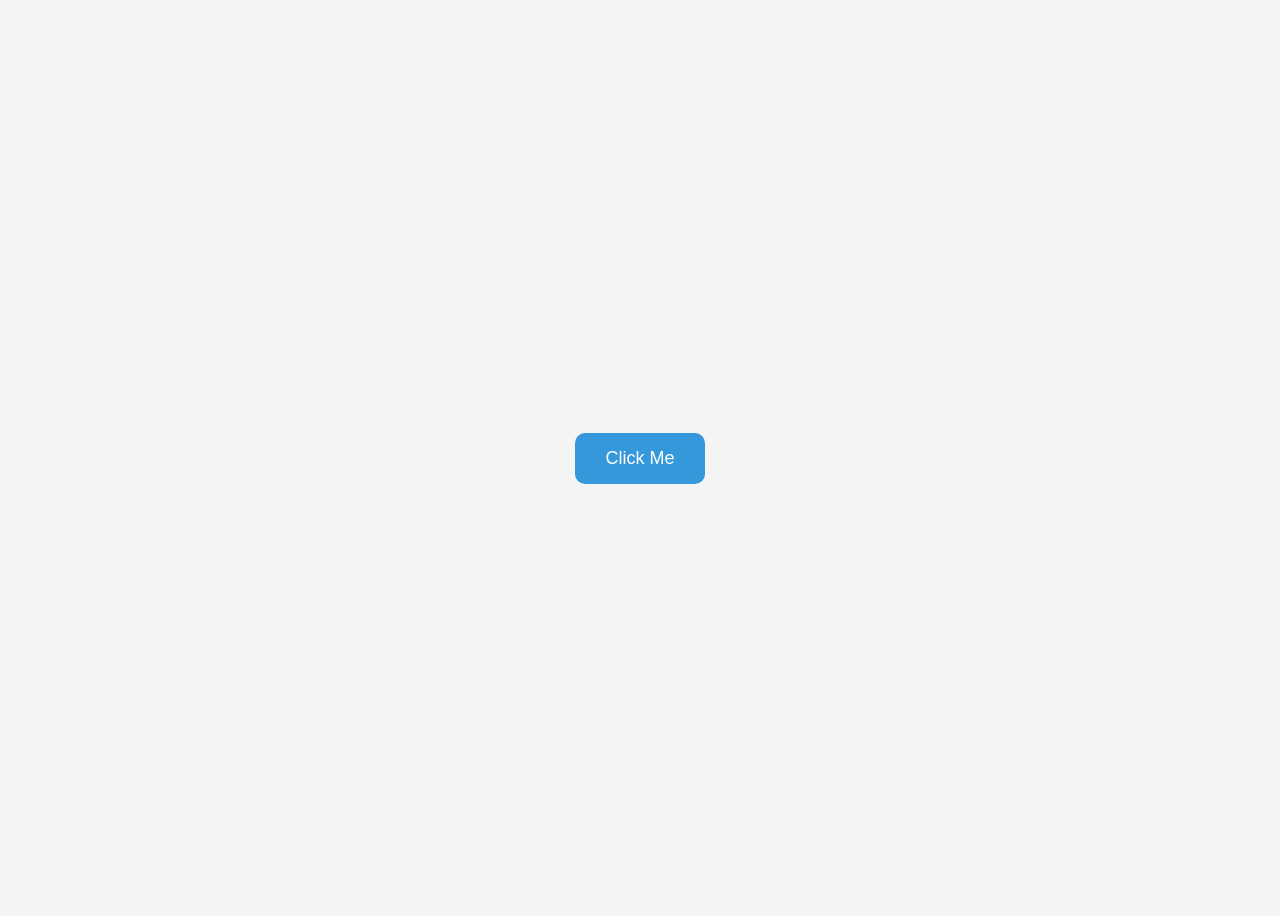
==== level_01(Task_02)/index.html @ 3fc4f405 "Add interactive button with color change on click" ====
<!DOCTYPE html>
<html lang="en">
<head>
    <title>Level_01(Task_02)</title>
    <link rel="stylesheet" href="style.css">
</head>
<body>

    <button id="btn">Click Me</button>

    <script src="script.js"></script>
</body>
</html>
---- level_01(Task_02)/style.css ----
body{
    display:flex;
    justify-content:center;
    align-items:center;
    height:100vh;
    background:#f4f4f4;
}

button{
    padding:15px 30px;
    border:none;
    border-radius:10px;
    background:#3498db;
    color:white;
    font-size:18px;
    cursor:pointer;
}
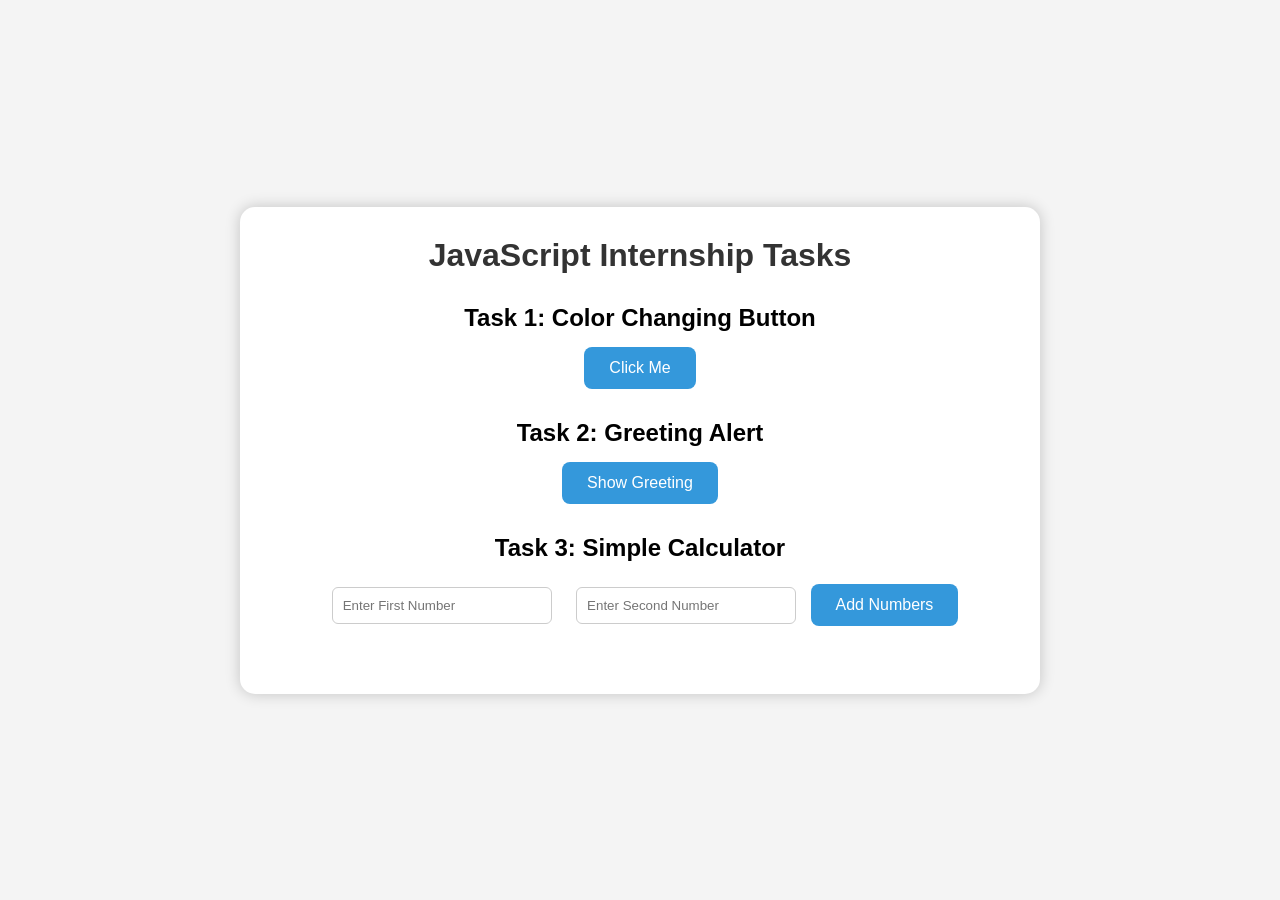
==== commit a4488b0f: "Add interactive button, greeting alert, and calculator app" ====
--- a/level_01(Task_02)/index.html
+++ b/level_01(Task_02)/index.html
@@ -1,12 +1,43 @@
 <!DOCTYPE html>
 <html lang="en">
 <head>
-    <title>Level_01(Task_02)</title>
+    <meta charset="UTF-8">
+    <meta name="viewport" content="width=device-width, initial-scale=1.0">
+    <title>JavaScript Internship Tasks</title>
     <link rel="stylesheet" href="style.css">
 </head>
 <body>
 
-    <button id="btn">Click Me</button>
+    <div class="container">
+
+        <h1>JavaScript Internship Tasks</h1>
+
+        
+        <div class="section">
+            <h2>Task 1: Color Changing Button</h2>
+            <button id="colorBtn">Click Me</button>
+        </div>
+
+        
+        <div class="section">
+            <h2>Task 2: Greeting Alert</h2>
+            <button onclick="showGreeting()">Show Greeting</button>
+        </div>
+
+        
+        <div class="section">
+            <h2>Task 3: Simple Calculator</h2>
+
+            <input type="number" id="num1" placeholder="Enter First Number">
+
+            <input type="number" id="num2" placeholder="Enter Second Number">
+
+            <button onclick="calculate()">Add Numbers</button>
+
+            <div id="result"></div>
+        </div>
+
+    </div>
 
     <script src="script.js"></script>
 </body>
--- a/level_01(Task_02)/style.css
+++ b/level_01(Task_02)/style.css
@@ -1,17 +1,68 @@
+*{
+    margin: 0;
+    padding: 0;
+    box-sizing: border-box;
+    font-family: Arial, sans-serif;
+}
+
 body{
-    display:flex;
-    justify-content:center;
-    align-items:center;
-    height:100vh;
-    background:#f4f4f4;
+    background: #f4f4f4;
+    display: flex;
+    justify-content: center;
+    align-items: center;
+    min-height: 100vh;
+}
+
+.container{
+    width: 80%;
+    max-width: 800px;
+    background: white;
+    padding: 30px;
+    border-radius: 15px;
+    box-shadow: 0 0 15px rgba(0,0,0,0.2);
+}
+
+h1{
+    text-align: center;
+    margin-bottom: 30px;
+    color: #333;
+}
+
+.section{
+    text-align: center;
+    margin: 30px 0;
+}
+
+h2{
+    margin-bottom: 15px;
 }
 
 button{
-    padding:15px 30px;
-    border:none;
-    border-radius:10px;
-    background:#3498db;
-    color:white;
-    font-size:18px;
-    cursor:pointer;
+    padding: 12px 25px;
+    border: none;
+    border-radius: 8px;
+    background: #3498db;
+    color: white;
+    font-size: 16px;
+    cursor: pointer;
+    transition: 0.3s;
+}
+
+button:hover{
+    transform: scale(1.05);
+}
+
+input{
+    width: 220px;
+    padding: 10px;
+    margin: 10px;
+    border: 1px solid #ccc;
+    border-radius: 6px;
+}
+
+#result{
+    margin-top: 15px;
+    font-size: 22px;
+    font-weight: bold;
+    color: green;
 }
